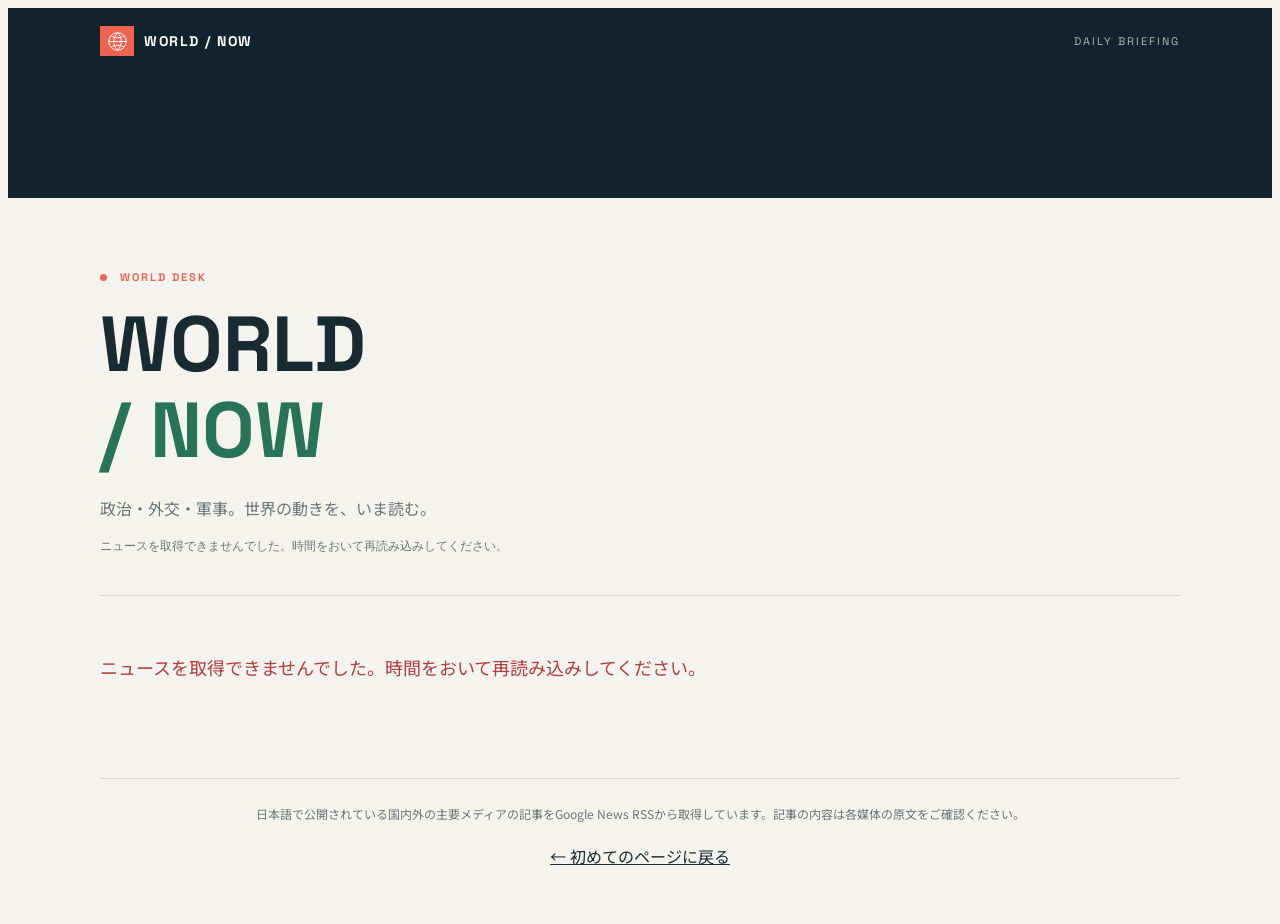
==== world-news.html @ 47e958bf "Add simple term explanations with Claude" ====
<!DOCTYPE html>
<html lang="ja">
<head>
  <meta charset="UTF-8">
  <meta name="viewport" content="width=device-width, initial-scale=1.0">
  <title>WORLD / NOW | Global Briefing</title>
  <link rel="stylesheet" href="style.css?v=2139d45">
</head>
<body class="news-page">
  <header class="news-header">
    <div class="news-header-inner">
      <a class="news-brand" href="index.html" aria-label="WORLD / NOW トップページ">
        <span class="brand-mark" aria-hidden="true">
          <svg viewBox="0 0 40 40"><circle cx="20" cy="20" r="14"/><path d="M6 20h28M20 6c4 4 6 9 6 14s-2 10-6 14c-4-4-6-9-6-14s2-10 6-14ZM10 11c3 2 6 3 10 3s7-1 10-3M10 29c3-2 6-3 10-3s7 1 10 3"/></svg>
        </span>
        <span>WORLD / NOW</span>
      </a>
      <span class="news-date">DAILY BRIEFING</span>
    </div>
  </header>
  <main class="news-content">
    <section class="news-hero">
      <p class="news-kicker"><span class="live-dot"></span> WORLD DESK</p>
      <h1>WORLD<br><em>/ NOW</em></h1>
      <p class="news-description">政治・外交・軍事。世界の動きを、いま読む。</p>
      <p id="news-status" class="news-status" role="status">ニュースを読み込んでいます...</p>
    </section>
    <section id="news-list" class="news-list" aria-live="polite"></section>
    <footer class="news-footer">
      <p class="news-source-note">日本語で公開されている国内外の主要メディアの記事をGoogle News RSSから取得しています。記事の内容は各媒体の原文をご確認ください。</p>
      <a class="back-link" href="index.html">← 初めてのページに戻る</a>
    </footer>
  </main>
  <script src="script.js?v=terms-explainer"></script>
</body>
</html>
---- style.css ----
@import url("https://fonts.googleapis.com/css2?family=Noto+Sans+JP:wght@400;500;700&family=Space+Grotesk:wght@500;700&display=swap");

body {
  background-color: #f0f8ff;
  font-family: sans-serif;
  text-align: center;
  padding-top: 50px;
}

h1 {
  color: pink;
}

p {
  color: #555555;
  font-size: 18px;
}

.nikkei-button {
  background-color: #1769aa;
  border-radius: 6px;
  color: white;
  display: block;
  margin: 18px auto 0;
  padding: 12px 20px;
  text-decoration: none;
  width: fit-content;
}

.nikkei-button:hover,
.nikkei-button:focus-visible {
  background-color: #0d4f83;
}

.news-button {
  background-color: #28745a;
  border-radius: 6px;
  color: white;
  display: block;
  margin: 12px auto 0;
  padding: 12px 20px;
  text-decoration: none;
  width: fit-content;
}

.news-button:hover,
.news-button:focus-visible {
  background-color: #1c5541;
}

.share-area {
  margin-top: 42px;
}

.share-title {
  color: #555555;
  font-size: 15px;
  margin-bottom: 12px;
}

.share-links {
  display: flex;
  justify-content: center;
  gap: 14px;
}

.share-link {
  align-items: center;
  border-radius: 50%;
  display: flex;
  height: 48px;
  justify-content: center;
  transition: transform 0.2s ease, box-shadow 0.2s ease;
  width: 48px;
}

.share-link:hover,
.share-link:focus-visible {
  box-shadow: 0 5px 12px #0003;
  transform: translateY(-3px);
}

.share-link svg {
  fill: currentColor;
  height: 25px;
  width: 25px;
}

.share-link img {
  height: 25px;
  width: 25px;
}

.line-link {
  background-color: #06c755;
  color: white;
}

.x-link {
  background-color: #111111;
  color: white;
}

.instagram-link {
  background: linear-gradient(135deg, #feda75, #d62976 55%, #4f5bd5);
  color: white;
}

.nikkei-page {
  background-color: #f4f7fa;
  padding: 48px 20px;
}

.nikkei-content {
  margin: 0 auto;
  max-width: 720px;
}

.nikkei-content h1 {
  color: #1769aa;
}

.nikkei-content > p {
  margin-bottom: 24px;
}

.tradingview-widget-container {
  background-color: white;
  border: 1px solid #d8e0e8;
  border-radius: 6px;
  min-height: 170px;
  overflow: hidden;
  padding: 16px;
}

.tradingview-widget-copyright {
  font-size: 12px;
  margin-top: 10px;
  text-align: right;
}

.tradingview-widget-copyright a {
  color: #1769aa;
}

.back-link {
  color: #1769aa;
  display: inline-block;
  margin-top: 24px;
}

.news-page {
  --ink: #182b33;
  --muted: #6b7779;
  --paper: #f5f3ee;
  --line: #d8d9d2;
  background: var(--paper);
  color: var(--ink);
  font-family: "Noto Sans JP", "Hiragino Kaku Gothic ProN", sans-serif;
  padding: 0;
  text-align: left;
}

.news-header {
  background-color: var(--ink);
  background-image: url("https://images.unsplash.com/photo-1614728894747-a83421e2b9c9?auto=format&fit=crop&w=1800&q=85");
  background-position: center 42%;
  background-size: cover;
  color: white;
  min-height: 190px;
  position: relative;
}

.news-header::before {
  background-color: #10232bd9;
  content: "";
  inset: 0;
  position: absolute;
}

.news-header-inner {
  align-items: center;
  display: flex;
  justify-content: space-between;
  margin: auto;
  max-width: 1080px;
  padding: 18px 28px;
  position: relative;
  z-index: 1;
}

.news-brand {
  align-items: center;
  color: white;
  display: flex;
  font-family: "Space Grotesk", sans-serif;
  font-size: 14px;
  font-weight: bold;
  gap: 10px;
  letter-spacing: 1.5px;
  text-decoration: none;
}

.brand-mark {
  align-items: center;
  background: #ef6351;
  display: flex;
  height: 30px;
  justify-content: center;
  width: 34px;
}

.brand-mark svg {
  fill: none;
  height: 25px;
  stroke: white;
  stroke-linecap: round;
  stroke-linejoin: round;
  stroke-width: 1.5;
  width: 25px;
}

.news-date,
.news-kicker {
  font-family: "Space Grotesk", sans-serif;
  font-size: 11px;
  letter-spacing: 2px;
}

.news-date {
  color: #aab7b7;
}

.news-content {
  margin: 0 auto;
  max-width: 1080px;
  padding: 72px 28px 48px;
}

.news-hero {
  border-bottom: 1px solid var(--line);
  padding-bottom: 40px;
}

.news-kicker {
  color: #ef6351;
  font-weight: bold;
  margin: 0 0 18px;
}

.live-dot {
  background: #ef6351;
  border-radius: 50%;
  display: inline-block;
  height: 7px;
  margin-right: 8px;
  width: 7px;
}

.news-hero h1 {
  color: var(--ink);
  font-family: "Space Grotesk", "Hiragino Kaku Gothic ProN", sans-serif;
  font-size: clamp(42px, 7vw, 78px);
  letter-spacing: 0;
  line-height: 1.1;
  margin: 0;
}

.news-hero h1 em {
  color: #28745a;
  font-style: normal;
}

.news-description {
  color: var(--muted);
  font-size: 16px;
  margin: 22px 0 18px;
}

.news-status {
  color: var(--muted);
  font-family: "Space Grotesk", sans-serif;
  font-size: 12px;
  margin: 0;
}

.news-list {
  display: grid;
  gap: 0 22px;
  grid-template-columns: repeat(2, minmax(0, 1fr));
  margin-top: 10px;
}

.news-card {
  border-bottom: 1px solid var(--line);
  padding: 28px 0 30px;
}

.news-card:nth-child(-n+2) {
  border-top: 4px solid #28745a;
}

.news-card h2 {
  color: var(--ink);
  font-size: 19px;
  line-height: 1.65;
  margin: 10px 0 14px;
}

.news-meta,
.news-source-note {
  color: var(--muted);
  font-size: 12px;
  margin: 0;
}

.news-card a {
  color: #28745a;
  font-size: 13px;
  font-weight: bold;
  text-decoration: none;
}

.news-actions {
  align-items: center;
  display: flex;
  flex-wrap: wrap;
  gap: 16px;
}

.claude-button {
  background-color: #d97757;
  border: 0;
  border-radius: 3px;
  color: white;
  cursor: pointer;
  font: inherit;
  font-size: 13px;
  font-weight: bold;
  padding: 8px 11px;
}

.claude-button:hover,
.claude-button:focus-visible {
  background-color: #b95c3e;
}

.terms-button {
  background-color: transparent;
  border: 1px solid #28745a;
  border-radius: 3px;
  color: #28745a;
  cursor: pointer;
  font: inherit;
  font-size: 13px;
  font-weight: bold;
  padding: 7px 10px;
}

.terms-button:hover,
.terms-button:focus-visible {
  background-color: #e4eee8;
}

.news-card a::after {
  content: "  ↗";
}

.news-footer {
  border-top: 1px solid var(--line);
  margin-top: 50px;
  padding-top: 24px;
  text-align: center;
}

.news-source-note {
  line-height: 1.8;
}

.news-footer .back-link {
  color: var(--ink);
  margin-top: 20px;
}

.news-error {
  color: #b13f3f;
  grid-column: 1 / -1;
  padding: 30px 0;
}

@media (max-width: 640px) {
  .news-header-inner,
  .news-content {
    padding-left: 20px;
    padding-right: 20px;
  }

  .news-content {
    padding-top: 48px;
  }

  .news-date {
    display: none;
  }

  .news-list {
    grid-template-columns: 1fr;
  }

  .news-card:nth-child(2) {
    border-top: 0;
  }
}

.jackpot-page {
  background-color: #fff8e7;
  padding-top: 18vh;
}

.jackpot-title {
  color: #e60012;
  font-size: clamp(4rem, 14vw, 10rem);
  margin: 0;
  animation: jackpot-bounce 1.2s ease-in-out infinite;
  text-shadow: 4px 4px 0 #ffd43b;
}

@keyframes jackpot-bounce {
  0%, 100% {
    transform: scale(0.92) rotate(-2deg);
  }

  50% {
    transform: scale(1.08) rotate(2deg);
  }
}
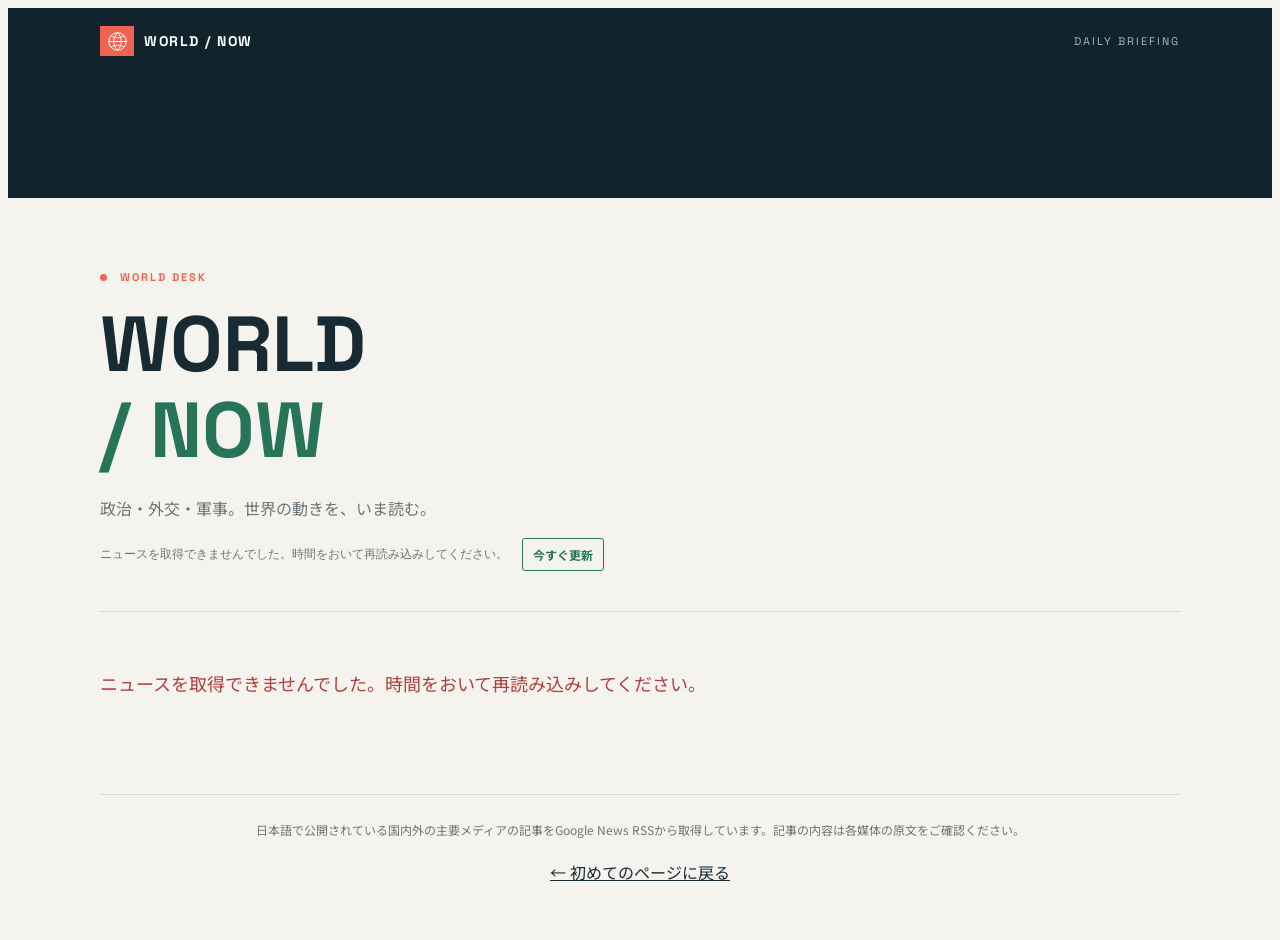
==== commit 4e1bc87f: "Add visible-only news refresh controls" ====
--- a/world-news.html
+++ b/world-news.html
@@ -23,7 +23,10 @@
       <p class="news-kicker"><span class="live-dot"></span> WORLD DESK</p>
       <h1>WORLD<br><em>/ NOW</em></h1>
       <p class="news-description">政治・外交・軍事。世界の動きを、いま読む。</p>
-      <p id="news-status" class="news-status" role="status">ニュースを読み込んでいます...</p>
+      <div class="news-status-row">
+        <p id="news-status" class="news-status" role="status">ニュースを読み込んでいます...</p>
+        <button id="news-refresh" class="news-refresh" type="button">今すぐ更新</button>
+      </div>
     </section>
     <section id="news-list" class="news-list" aria-live="polite"></section>
     <footer class="news-footer">
@@ -31,6 +34,15 @@
       <a class="back-link" href="index.html">← 初めてのページに戻る</a>
     </footer>
   </main>
-  <script src="script.js?v=terms-explainer"></script>
+  <div id="term-modal" class="term-modal" hidden>
+    <div class="term-modal-backdrop" data-close-terms></div>
+    <section class="term-dialog" role="dialog" aria-modal="true" aria-labelledby="term-dialog-title">
+      <button class="term-close" type="button" data-close-terms aria-label="説明を閉じる">×</button>
+      <p class="term-dialog-kicker">QUICK GLOSSARY</p>
+      <h2 id="term-dialog-title">用語をやさしく</h2>
+      <div id="term-dialog-content" class="term-dialog-content"></div>
+    </section>
+  </div>
+  <script src="script.js?v=refresh-control"></script>
 </body>
 </html>
--- a/style.css
+++ b/style.css
@@ -284,6 +284,30 @@
   margin: 0;
 }
 
+.news-status-row {
+  align-items: center;
+  display: flex;
+  flex-wrap: wrap;
+  gap: 14px;
+}
+
+.news-refresh {
+  background-color: transparent;
+  border: 1px solid #28745a;
+  border-radius: 3px;
+  color: #28745a;
+  cursor: pointer;
+  font: inherit;
+  font-size: 12px;
+  font-weight: bold;
+  padding: 7px 10px;
+}
+
+.news-refresh:hover,
+.news-refresh:focus-visible {
+  background-color: #e4eee8;
+}
+
 .news-list {
   display: grid;
   gap: 0 22px;
@@ -305,6 +329,13 @@
   font-size: 19px;
   line-height: 1.65;
   margin: 10px 0 14px;
+}
+
+.news-excerpt {
+  color: #536368;
+  font-size: 14px;
+  line-height: 1.8;
+  margin: 0 0 16px;
 }
 
 .news-meta,
@@ -388,6 +419,85 @@
   padding: 30px 0;
 }
 
+.term-modal[hidden] {
+  display: none;
+}
+
+.term-modal {
+  align-items: center;
+  display: flex;
+  inset: 0;
+  justify-content: center;
+  padding: 20px;
+  position: fixed;
+  z-index: 10;
+}
+
+.term-modal-backdrop {
+  background-color: #10232bd9;
+  inset: 0;
+  position: absolute;
+}
+
+.term-dialog {
+  background-color: var(--paper);
+  box-shadow: 0 18px 60px #07151c66;
+  max-height: min(620px, 90vh);
+  max-width: 540px;
+  overflow-y: auto;
+  padding: 34px 36px 30px;
+  position: relative;
+  width: 100%;
+  z-index: 1;
+}
+
+.term-close {
+  background: none;
+  border: 0;
+  color: var(--muted);
+  cursor: pointer;
+  font-size: 28px;
+  line-height: 1;
+  padding: 4px 8px;
+  position: absolute;
+  right: 14px;
+  top: 12px;
+}
+
+.term-dialog-kicker {
+  color: #ef6351;
+  font-family: "Space Grotesk", sans-serif;
+  font-size: 11px;
+  letter-spacing: 2px;
+  margin: 0 0 8px;
+}
+
+.term-dialog h2 {
+  color: var(--ink);
+  font-size: 26px;
+  margin: 0 0 22px;
+}
+
+.term-item {
+  border-left: 3px solid #28745a;
+  margin-top: 14px;
+  padding: 4px 0 4px 16px;
+}
+
+.term-item h3 {
+  color: #28745a;
+  font-size: 18px;
+  margin: 0 0 5px;
+}
+
+.term-item p,
+.term-empty {
+  color: #536368;
+  font-size: 15px;
+  line-height: 1.8;
+  margin: 0;
+}
+
 @media (max-width: 640px) {
   .news-header-inner,
   .news-content {
